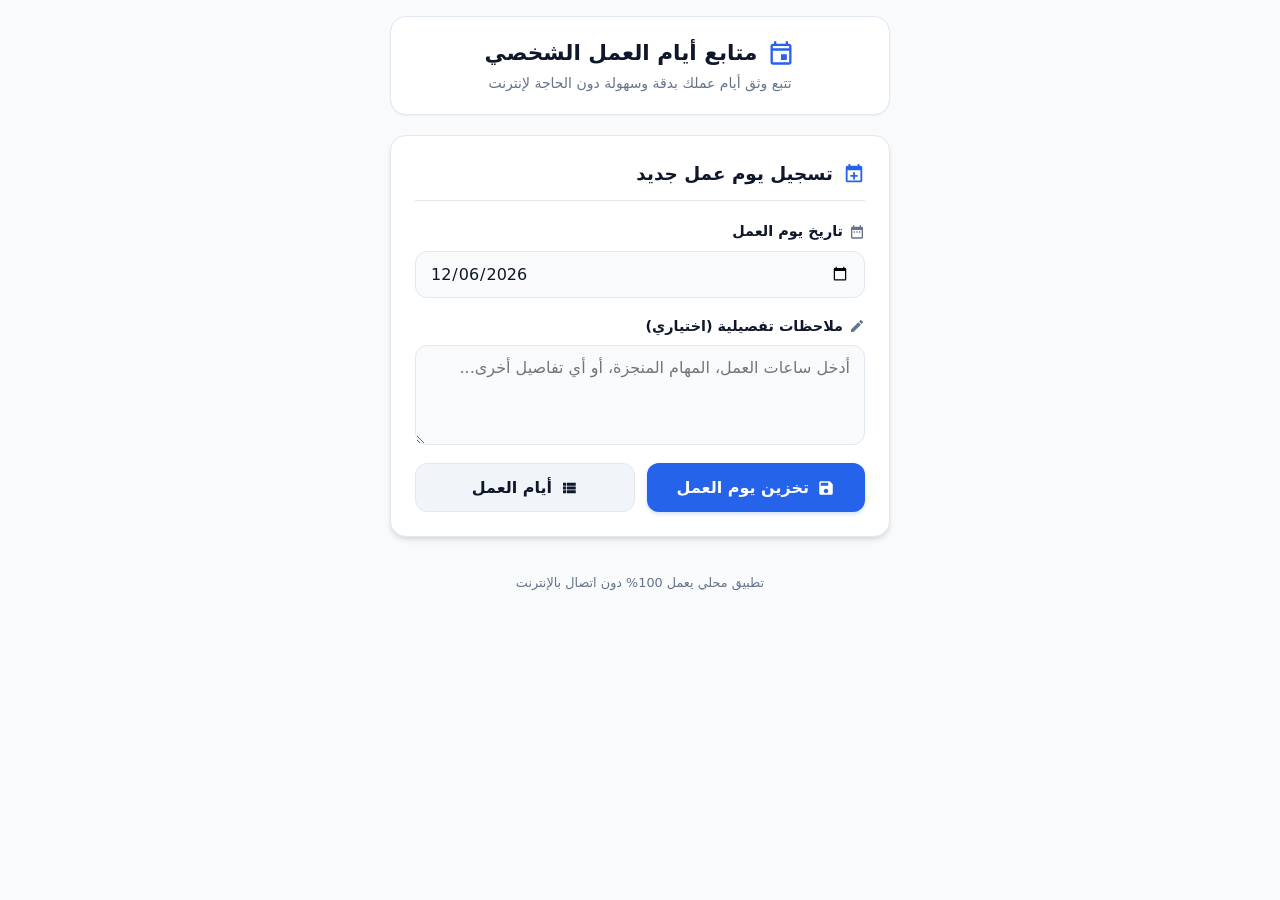
==== index.html @ 8eef69a9 "feat: enhance workday tracker form submission and event handling Co-authored-by: qusaisalih3-stack <" ====
<!DOCTYPE html>
<html lang="ar" dir="rtl">
<head>
    <meta charset="UTF-8">
    <meta name="viewport" content="width=device-width, initial-scale=1.0">
    <title>متابع أيام العمل الشخصي</title>
    <style>
        /* ==========================================
           Reset & CSS Variables
           ========================================== */
        :root {
            --primary-color: #2563eb;
            --primary-hover: #1d4ed8;
            --primary-light: #eff6ff;
            --danger-color: #dc2626;
            --danger-hover: #b91c1c;
            --danger-light: #fef2f2;
            --success-color: #16a34a;
            --success-light: #f0fdf4;
            --bg-color: #f8fafc;
            --card-bg: #ffffff;
            --text-main: #0f172a;
            --text-muted: #64748b;
            --border-color: #e2e8f0;
            --radius-lg: 16px;
            --radius-md: 12px;
            --radius-sm: 8px;
            --shadow-sm: 0 1px 2px 0 rgba(0, 0, 0, 0.05);
            --shadow-md: 0 4px 6px -1px rgba(0, 0, 0, 0.1), 0 2px 4px -1px rgba(0, 0, 0, 0.06);
            --shadow-lg: 0 10px 15px -3px rgba(0, 0, 0, 0.1), 0 4px 6px -2px rgba(0, 0, 0, 0.05);
            --font-family: system-ui, -apple-system, BlinkMacSystemFont, "Segoe UI", Roboto, "Helvetica Neue", Arial, sans-serif;
        }

        * {
            box-sizing: border-box;
            margin: 0;
            padding: 0;
            font-family: var(--font-family);
            -webkit-tap-highlight-color: transparent;
        }

        body {
            background-color: var(--bg-color);
            color: var(--text-main);
            min-height: 100vh;
            display: flex;
            flex-direction: column;
            align-items: center;
            padding: 16px;
            line-height: 1.5;
        }

        /* ==========================================
           App Shell Layout
           ========================================== */
        .app-container {
            width: 100%;
            max-width: 500px;
            margin: 0 auto;
            display: flex;
            flex-direction: column;
            gap: 20px;
        }

        header.app-header {
            background-color: var(--card-bg);
            border-radius: var(--radius-lg);
            padding: 20px;
            box-shadow: var(--shadow-sm);
            border: 1px solid var(--border-color);
            text-align: center;
        }

        .header-title-group {
            display: flex;
            align-items: center;
            justify-content: center;
            gap: 10px;
        }

        .header-title-group svg {
            width: 28px;
            height: 28px;
            fill: var(--primary-color);
        }

        .app-header h1 {
            font-size: 1.35rem;
            font-weight: 700;
            color: var(--text-main);
        }

        .app-header p {
            font-size: 0.875rem;
            color: var(--text-muted);
            margin-top: 4px;
        }

        /* ==========================================
           Views
           ========================================== */
        .view-section {
            display: block;
            animation: fadeIn 0.25s ease-in-out;
        }

        .hidden {
            display: none !important;
        }

        @keyframes fadeIn {
            from { opacity: 0; transform: translateY(6px); }
            to { opacity: 1; transform: translateY(0); }
        }

        /* ==========================================
           Card Component
           ========================================== */
        .card {
            background: var(--card-bg);
            border-radius: var(--radius-lg);
            padding: 24px;
            border: 1px solid var(--border-color);
            box-shadow: var(--shadow-md);
        }

        .card-header-line {
            display: flex;
            align-items: center;
            gap: 10px;
            margin-bottom: 20px;
            padding-bottom: 12px;
            border-bottom: 1px solid var(--border-color);
        }

        .card-header-line svg {
            width: 22px;
            height: 22px;
            fill: var(--primary-color);
        }

        .card-header-line h2 {
            font-size: 1.15rem;
            font-weight: 600;
        }

        /* ==========================================
           Forms & Controls
           ========================================== */
        .form-group {
            display: flex;
            flex-direction: column;
            gap: 8px;
            margin-bottom: 18px;
        }

        label {
            font-size: 0.9rem;
            font-weight: 600;
            color: var(--text-main);
            display: flex;
            align-items: center;
            gap: 6px;
        }

        label svg {
            width: 16px;
            height: 16px;
            fill: var(--text-muted);
        }

        input[type="date"],
        textarea {
            width: 100%;
            padding: 12px 14px;
            font-size: 1rem;
            border: 1.5px solid var(--border-color);
            border-radius: var(--radius-md);
            background-color: var(--bg-color);
            color: var(--text-main);
            outline: none;
            transition: border-color 0.2s, box-shadow 0.2s;
        }

        input[type="date"]:focus,
        textarea:focus {
            border-color: var(--primary-color);
            box-shadow: 0 0 0 3px rgba(37, 99, 235, 0.15);
            background-color: #ffffff;
        }

        textarea {
            resize: vertical;
            min-height: 100px;
        }

        /* Buttons Grid */
        .button-group {
            display: flex;
            gap: 12px;
            margin-top: 10px;
        }

        .btn {
            display: inline-flex;
            align-items: center;
            justify-content: center;
            gap: 8px;
            padding: 14px 20px;
            font-size: 1rem;
            font-weight: 600;
            border-radius: var(--radius-md);
            border: none;
            cursor: pointer;
            transition: background-color 0.2s, transform 0.1s, box-shadow 0.2s;
            width: 100%;
            text-decoration: none;
        }

        .btn:active {
            transform: scale(0.98);
        }

        .btn-primary {
            background-color: var(--primary-color);
            color: #ffffff;
            box-shadow: 0 2px 4px rgba(37, 99, 235, 0.2);
        }

        .btn-primary:hover {
            background-color: var(--primary-hover);
        }

        .btn-secondary {
            background-color: #f1f5f9;
            color: var(--text-main);
            border: 1px solid var(--border-color);
        }

        .btn-secondary:hover {
            background-color: #e2e8f0;
        }

        .btn-danger-icon {
            background: transparent;
            border: none;
            color: var(--danger-color);
            padding: 8px;
            border-radius: var(--radius-sm);
            cursor: pointer;
            transition: background-color 0.2s;
            display: inline-flex;
            align-items: center;
            justify-content: center;
        }

        .btn-danger-icon:hover {
            background-color: var(--danger-light);
        }

        .btn svg {
            width: 18px;
            height: 18px;
            fill: currentColor;
        }

        /* ==========================================
           Summary Card
           ========================================== */
        .summary-card {
            background: linear-gradient(135deg, #2563eb 0%, #1d4ed8 100%);
            color: #ffffff;
            border-radius: var(--radius-lg);
            padding: 20px;
            display: flex;
            align-items: center;
            justify-content: space-between;
            box-shadow: var(--shadow-md);
            margin-bottom: 20px;
        }

        .summary-info h3 {
            font-size: 0.95rem;
            font-weight: 500;
            opacity: 0.9;
        }

        .summary-count {
            font-size: 2rem;
            font-weight: 800;
            margin-top: 2px;
        }

        .summary-icon {
            width: 48px;
            height: 48px;
            background: rgba(255, 255, 255, 0.2);
            border-radius: 50%;
            display: flex;
            align-items: center;
            justify-content: center;
        }

        .summary-icon svg {
            width: 26px;
            height: 26px;
            fill: #ffffff;
        }

        /* ==========================================
           Workday List Items
           ========================================== */
        .workday-list {
            display: flex;
            flex-direction: column;
            gap: 12px;
        }

        .workday-item {
            background-color: var(--card-bg);
            border: 1px solid var(--border-color);
            border-radius: var(--radius-md);
            padding: 16px;
            display: flex;
            justify-content: space-between;
            align-items: flex-start;
            gap: 12px;
            box-shadow: var(--shadow-sm);
            transition: transform 0.15s, box-shadow 0.15s;
        }

        .workday-item:hover {
            box-shadow: var(--shadow-md);
        }

        .workday-details {
            display: flex;
            flex-direction: column;
            gap: 6px;
            flex: 1;
        }

        .workday-date-badge {
            display: inline-flex;
            align-items: center;
            gap: 6px;
            font-weight: 700;
            color: var(--primary-color);
            font-size: 1.05rem;
        }

        .workday-date-badge svg {
            width: 16px;
            height: 16px;
            fill: var(--primary-color);
        }

        .workday-subdate {
            font-size: 0.8rem;
            color: var(--text-muted);
        }

        .workday-notes {
            font-size: 0.925rem;
            color: var(--text-main);
            background: var(--bg-color);
            padding: 8px 12px;
            border-radius: var(--radius-sm);
            margin-top: 4px;
            white-space: pre-wrap;
            word-break: break-word;
        }

        .empty-state {
            text-align: center;
            padding: 40px 20px;
            color: var(--text-muted);
            background: var(--card-bg);
            border-radius: var(--radius-lg);
            border: 1px dashed var(--border-color);
        }

        .empty-state svg {
            width: 48px;
            height: 48px;
            fill: #cbd5e1;
            margin-bottom: 12px;
        }

        .empty-state p {
            font-size: 0.95rem;
        }

        /* ==========================================
           Toast Feedback Notification
           ========================================== */
        .toast-container {
            position: fixed;
            bottom: 24px;
            left: 50%;
            transform: translateX(-50%);
            z-index: 1000;
            display: flex;
            flex-direction: column;
            gap: 8px;
            pointer-events: none;
            width: 90%;
            max-width: 400px;
        }

        .toast {
            background-color: var(--text-main);
            color: #ffffff;
            padding: 12px 18px;
            border-radius: var(--radius-md);
            box-shadow: var(--shadow-lg);
            font-size: 0.9rem;
            font-weight: 500;
            display: flex;
            align-items: center;
            gap: 10px;
            animation: slideUp 0.3s cubic-bezier(0.16, 1, 0.3, 1);
            pointer-events: auto;
        }

        .toast-success {
            background-color: #0f172a;
            border-right: 4px solid var(--success-color);
        }

        .toast-danger {
            background-color: #0f172a;
            border-right: 4px solid var(--danger-color);
        }

        .toast svg {
            width: 20px;
            height: 20px;
            flex-shrink: 0;
        }

        .toast-success svg {
            fill: var(--success-color);
        }

        .toast-danger svg {
            fill: var(--danger-color);
        }

        @keyframes slideUp {
            from { opacity: 0; transform: translateY(20px); }
            to { opacity: 1; transform: translateY(0); }
        }

        /* ==========================================
           Footer
           ========================================== */
        footer.app-footer {
            text-align: center;
            margin-top: auto;
            padding: 16px 0;
            font-size: 0.8rem;
            color: var(--text-muted);
        }
    </style>
</head>
<body>

    <div class="app-container">

        <!-- App Header -->
        <header class="app-header">
            <div class="header-title-group">
                <svg viewBox="0 0 24 24">
                    <path d="M19 4h-1V2h-2v2H8V2H6v2H5c-1.11 0-1.99.9-1.99 2L3 20c0 1.1.89 2 2 2h14c1.1 0 2-.9 2-2V6c0-1.1-.9-2-2-2zm0 16H5V10h14v10zm0-12H5V6h14v2zm-7 5h5v5h-5z"/>
                </svg>
                <h1>متابع أيام العمل الشخصي</h1>
            </div>
            <p>تتبع وثق أيام عملك بدقة وسهولة دون الحاجة لإنترنت</p>
        </header>

        <!-- VIEW 1: Log Workday (تخزين يوم العمل) -->
        <section id="viewLog" class="view-section">
            <div class="card">
                <div class="card-header-line">
                    <svg viewBox="0 0 24 24">
                        <path d="M19 3h-1V1h-2v2H8V1H6v2H5c-1.11 0-2 .9-2 2v14c0 1.1.89 2 2 2h14c1.1 0 2-.9 2-2V5c0-1.1-.9-2-2-2zm0 16H5V8h14v11zM11 10h2v3h3v2h-3v3h-2v-3H8v-2h3z"/>
                    </svg>
                    <h2>تسجيل يوم عمل جديد</h2>
                </div>

                <form id="workdayForm">
                    <div class="form-group">
                        <label for="workDate">
                            <svg viewBox="0 0 24 24"><path d="M9 11H7v2h2v-2zm4 0h-2v2h2v-2zm4 0h-2v2h2v-2zm2-7h-1V2h-2v2H8V2H6v2H5c-1.11 0-1.99.9-1.99 2L3 20c0 1.1.89 2 2 2h14c1.1 0 2-.9 2-2V6c0-1.1-.9-2-2-2zm0 16H5V9h14v11z"/></svg>
                            تاريخ يوم العمل
                        </label>
                        <input type="date" id="workDate" required>
                    </div>

                    <div class="form-group">
                        <label for="workNotes">
                            <svg viewBox="0 0 24 24"><path d="M3 17.25V21h3.75L17.81 9.94l-3.75-3.75L3 17.25zM20.71 7.04c.39-.39.39-1.02 0-1.41l-2.34-2.34c-.39-.39-1.02-.39-1.41 0l-1.83 1.83 3.75 3.75 1.83-1.83z"/></svg>
                            ملاحظات تفصيلية (اختياري)
                        </label>
                        <textarea id="workNotes" placeholder="أدخل ساعات العمل، المهام المنجزة، أو أي تفاصيل أخرى..."></textarea>
                    </div>

                    <div class="button-group">
                        <button type="submit" id="saveWorkdayBtn" class="btn btn-primary">
                            <svg viewBox="0 0 24 24"><path d="M17 3H5c-1.11 0-2 .9-2 2v14c0 1.1.89 2 2 2h14c1.1 0 2-.9 2-2V7l-4-4zm-5 16c-1.66 0-3-1.34-3-3s1.34-3 3-3 3 1.34 3 3-1.34 3-3 3zm3-10H5V5h10v4z"/></svg>
                            <span>تخزين يوم العمل</span>
                        </button>
                        <button type="button" id="navToSavedBtn" class="btn btn-secondary">
                            <svg viewBox="0 0 24 24"><path d="M4 14h4v-4H4v4zm0 5h4v-4H4v4zM4 9h4V5H4v4zm5 5h12v-4H9v4zm0 5h12v-4H9v4zM9 5v4h12V5H9z"/></svg>
                            <span>أيام العمل</span>
                        </button>
                    </div>
                </form>
            </div>
        </section>

        <!-- VIEW 2: Saved Workdays (أيام العمل) -->
        <section id="viewSaved" class="view-section hidden">
            <!-- Summary Card -->
            <div class="summary-card">
                <div class="summary-info">
                    <h3>إجمالي أيام العمل المسجلة</h3>
                    <div id="totalDaysCount" class="summary-count">0</div>
                </div>
                <div class="summary-icon">
                    <svg viewBox="0 0 24 24"><path d="M19 3h-1V1h-2v2H8V1H6v2H5c-1.1 0-2 .9-2 2v14c0 1.1.9 2 2 2h14c1.1 0 2-.9 2-2V5c0-1.1-.9-2-2-2zm0 16H5V9h14v10zM7 11h5v5H7z"/></svg>
                </div>
            </div>

            <div style="margin-bottom: 16px;">
                <button type="button" id="navToLogBtn" class="btn btn-secondary">
                    <svg viewBox="0 0 24 24"><path d="M19 13h-6v6h-2v-6H5v-2h6V5h2v6h6v2z"/></svg>
                    <span>تسجيل يوم عمل جديد</span>
                </button>
            </div>

            <!-- Workdays List -->
            <div id="workdayListContainer" class="workday-list">
                <!-- Dynamically populated -->
            </div>
        </section>

        <!-- Footer -->
        <footer class="app-footer">
            <p>تطبيق محلي يعمل 100% دون اتصال بالإنترنت</p>
        </footer>

    </div>

    <!-- Toast Notification Container -->
    <div id="toastContainer" class="toast-container"></div>

    <script>
        (function() {
            'use strict';

            const STORAGE_KEY = 'workday_tracker_db';

            // Element References
            const viewLog = document.getElementById('viewLog');
            const viewSaved = document.getElementById('viewSaved');
            const workDateInput = document.getElementById('workDate');
            const workNotesInput = document.getElementById('workNotes');
            const saveWorkdayBtn = document.getElementById('saveWorkdayBtn');
            const navToSavedBtn = document.getElementById('navToSavedBtn');
            const navToLogBtn = document.getElementById('navToLogBtn');
            const totalDaysCount = document.getElementById('totalDaysCount');
            const workdayListContainer = document.getElementById('workdayListContainer');
            const toastContainer = document.getElementById('toastContainer');

            // Initialize Date Picker to Today's Date
            function setTodayDate() {
                const today = new Date();
                const year = today.getFullYear();
                const month = String(today.getMonth() + 1).padStart(2, '0');
                const day = String(today.getDate()).padStart(2, '0');
                workDateInput.value = `${year}-${month}-${day}`;
            }

            // Toast Message Function
            function showToast(message, type = 'success') {
                const toast = document.createElement('div');
                toast.className = `toast toast-${type}`;

                const iconSvg = type === 'success'
                    ? `<svg viewBox="0 0 24 24"><path d="M9 16.17L4.83 12l-1.42 1.41L9 19 21 7l-1.41-1.41z"/></svg>`
                    : `<svg viewBox="0 0 24 24"><path d="M12 2C6.48 2 2 6.48 2 12s4.48 10 10 10 10-4.48 10-10S17.52 2 12 2zm1 15h-2v-2h2v2zm0-4h-2V7h2v6z"/></svg>`;

                toast.innerHTML = `${iconSvg}<span>${escapeHtml(message)}</span>`;
                toastContainer.appendChild(toast);

                setTimeout(() => {
                    toast.style.opacity = '0';
                    toast.style.transform = 'translateY(10px)';
                    toast.style.transition = 'all 0.3s ease';
                    setTimeout(() => toast.remove(), 300);
                }, 3000);
            }

            // Storage Layer
            function getWorkdays() {
                try {
                    const data = localStorage.getItem(STORAGE_KEY);
                    return data ? JSON.parse(data) : [];
                } catch (e) {
                    console.error('Failed to parse workdays from localStorage:', e);
                    return [];
                }
            }

            function saveWorkdays(records) {
                try {
                    localStorage.setItem(STORAGE_KEY, JSON.stringify(records));
                } catch (e) {
                    console.error('Failed to save workdays to localStorage:', e);
                    showToast('حدث خطأ في الحفظ في الذاكرة المحلية', 'danger');
                }
            }

            // Navigation
            function switchToView(viewName) {
                if (viewName === 'saved') {
                    viewLog.classList.add('hidden');
                    viewSaved.classList.remove('hidden');
                    renderSavedWorkdays();
                } else {
                    viewSaved.classList.add('hidden');
                    viewLog.classList.remove('hidden');
                }
            }

            // HTML Escaper for Safety
            function escapeHtml(str) {
                if (!str) return '';
                return String(str)
                    .replace(/&/g, '&amp;')
                    .replace(/</g, '&lt;')
                    .replace(/>/g, '&gt;')
                    .replace(/"/g, '&quot;')
                    .replace(/'/g, '&#039;');
            }

            // Format Date String nicely for Arabic display
            function formatArabicDate(dateStr) {
                if (!dateStr) return '';
                const parts = dateStr.split('-');
                if (parts.length !== 3) return dateStr;

                const year = parseInt(parts[0], 10);
                const month = parseInt(parts[1], 10) - 1;
                const day = parseInt(parts[2], 10);

                const dateObj = new Date(year, month, day);

                try {
                    const options = { weekday: 'long', year: 'numeric', month: 'long', day: 'numeric' };
                    return dateObj.toLocaleDateString('ar-EG', options);
                } catch (e) {
                    return dateStr;
                }
            }

            // Save Entry Handler
            function handleSaveWorkday() {
                const dateValue = workDateInput.value;
                const notesValue = workNotesInput.value.trim();

                if (!dateValue) {
                    showToast('يرجى تحديد تاريخ يوم العمل', 'danger');
                    return;
                }

                const records = getWorkdays();

                const newRecord = {
                    id: Date.now().toString(),
                    date: dateValue,
                    notes: notesValue,
                    createdAt: new Date().toISOString()
                };

                records.push(newRecord);
                saveWorkdays(records);

                showToast('تم تخزين يوم العمل بنجاح!', 'success');

                // Reset form fields
                setTodayDate();
                workNotesInput.value = '';
            }

            // Delete Entry Handler
            function handleDeleteWorkday(id) {
                let records = getWorkdays();
                records = records.filter(item => item.id !== id);
                saveWorkdays(records);
                showToast('تم حذف يوم العمل بنجاح', 'danger');
                renderSavedWorkdays();
            }

            // Render Saved Workdays View
            function renderSavedWorkdays() {
                const records = getWorkdays();

                // Update Total Count Badge
                totalDaysCount.textContent = records.length;

                if (records.length === 0) {
                    workdayListContainer.innerHTML = `
                        <div class="empty-state">
                            <svg viewBox="0 0 24 24"><path d="M19 3h-1V1h-2v2H8V1H6v2H5c-1.1 0-2 .9-2 2v14c0 1.1.9 2 2 2h14c1.1 0 2-.9 2-2V5c0-1.1-.9-2-2-2zm0 16H5V9h14v10zM11 12h2v5h-2z"/></svg>
                            <p>لا توجد أي أيام عمل مسجلة حتى الآن.</p>
                        </div>
                    `;
                    return;
                }

                // Sort Chronologically from Newest to Oldest (by Date descending, then createdAt descending)
                records.sort((a, b) => {
                    if (a.date !== b.date) {
                        return b.date.localeCompare(a.date);
                    }
                    return (b.createdAt || '').localeCompare(a.createdAt || '');
                });

                workdayListContainer.innerHTML = records.map(item => {
                    const formattedDate = formatArabicDate(item.date);
                    const notesHtml = item.notes ? `<div class="workday-notes">${escapeHtml(item.notes)}</div>` : '';

                    return `
                        <div class="workday-item">
                            <div class="workday-details">
                                <div class="workday-date-badge">
                                    <svg viewBox="0 0 24 24"><path d="M19 3h-1V1h-2v2H8V1H6v2H5c-1.1 0-2 .9-2 2v14c0 1.1.9 2 2 2h14c1.1 0 2-.9 2-2V5c0-1.1-.9-2-2-2zm0 16H5V9h14v10z"/></svg>
                                    <span>${escapeHtml(formattedDate)}</span>
                                </div>
                                <div class="workday-subdate">${escapeHtml(item.date)}</div>
                                ${notesHtml}
                            </div>
                            <button type="button" class="btn-danger-icon" data-id="${escapeHtml(item.id)}" title="حذف">
                                <svg viewBox="0 0 24 24" width="20" height="20"><path d="M6 19c0 1.1.9 2 2 2h8c1.1 0 2-.9 2-2V7H6v12zM19 4h-3.5l-1-1h-5l-1 1H5v2h14V4z"/></svg>
                            </button>
                        </div>
                    `;
                }).join('');

                // Attach delete button event listeners
                const deleteBtns = workdayListContainer.querySelectorAll('.btn-danger-icon');
                deleteBtns.forEach(btn => {
                    btn.addEventListener('click', function() {
                        const id = this.getAttribute('data-id');
                        handleDeleteWorkday(id);
                    });
                });
            }

            // Initializations & Event Listeners
            setTodayDate();

            document.getElementById('workdayForm').addEventListener('submit', function(e) {
                e.preventDefault();
                handleSaveWorkday();
            });
            navToSavedBtn.addEventListener('click', () => switchToView('saved'));
            navToLogBtn.addEventListener('click', () => switchToView('log'));

        })();
    </script>
</body>
</html>
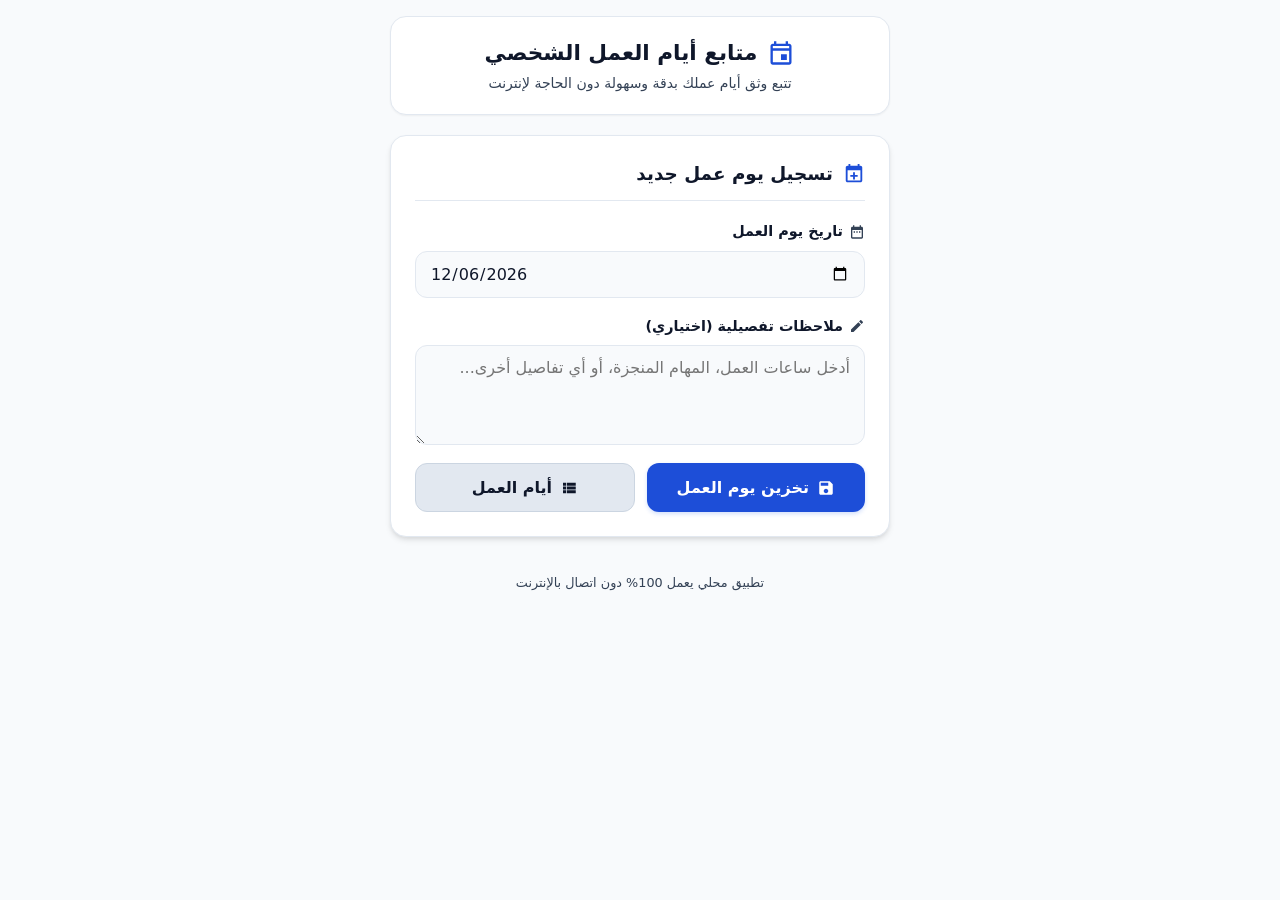
==== commit 5d267fc7: "Create single-file Arabic offline workday tracker web app Co-authored-by: qusaisalih3-stack <3024092" ====
--- a/index.html
+++ b/index.html
@@ -3,14 +3,16 @@
 <head>
     <meta charset="UTF-8">
     <meta name="viewport" content="width=device-width, initial-scale=1.0">
+    <meta name="color-scheme" content="light">
     <title>متابع أيام العمل الشخصي</title>
     <style>
         /* ==========================================
            Reset & CSS Variables
            ========================================== */
         :root {
-            --primary-color: #2563eb;
-            --primary-hover: #1d4ed8;
+            color-scheme: light;
+            --primary-color: #1d4ed8;
+            --primary-hover: #1e40af;
             --primary-light: #eff6ff;
             --danger-color: #dc2626;
             --danger-hover: #b91c1c;
@@ -20,7 +22,7 @@
             --bg-color: #f8fafc;
             --card-bg: #ffffff;
             --text-main: #0f172a;
-            --text-muted: #64748b;
+            --text-muted: #334155;
             --border-color: #e2e8f0;
             --radius-lg: 16px;
             --radius-md: 12px;
@@ -40,8 +42,8 @@
         }
 
         body {
-            background-color: var(--bg-color);
-            color: var(--text-main);
+            background-color: #f8fafc;
+            color: #0f172a;
             min-height: 100vh;
             display: flex;
             flex-direction: column;
@@ -232,13 +234,13 @@
         }
 
         .btn-secondary {
-            background-color: #f1f5f9;
-            color: var(--text-main);
-            border: 1px solid var(--border-color);
+            background-color: #e2e8f0;
+            color: #0f172a;
+            border: 1px solid #cbd5e1;
         }
 
         .btn-secondary:hover {
-            background-color: #e2e8f0;
+            background-color: #cbd5e1;
         }
 
         .btn-danger-icon {
@@ -357,13 +359,14 @@
 
         .workday-subdate {
             font-size: 0.8rem;
-            color: var(--text-muted);
+            color: #475569;
         }
 
         .workday-notes {
             font-size: 0.925rem;
-            color: var(--text-main);
-            background: var(--bg-color);
+            color: #0f172a;
+            background: #f1f5f9;
+            border: 1px solid #e2e8f0;
             padding: 8px 12px;
             border-radius: var(--radius-sm);
             margin-top: 4px;
@@ -489,7 +492,7 @@
                     <h2>تسجيل يوم عمل جديد</h2>
                 </div>
 
-                <form id="workdayForm">
+                <form id="workdayForm" onsubmit="return false;">
                     <div class="form-group">
                         <label for="workDate">
                             <svg viewBox="0 0 24 24"><path d="M9 11H7v2h2v-2zm4 0h-2v2h2v-2zm4 0h-2v2h2v-2zm2-7h-1V2h-2v2H8V2H6v2H5c-1.11 0-1.99.9-1.99 2L3 20c0 1.1.89 2 2 2h14c1.1 0 2-.9 2-2V6c0-1.1-.9-2-2-2zm0 16H5V9h14v11z"/></svg>
@@ -763,7 +766,8 @@
             // Initializations & Event Listeners
             setTodayDate();
 
-            document.getElementById('workdayForm').addEventListener('submit', function(e) {
+            const workdayForm = document.getElementById('workdayForm');
+            workdayForm.addEventListener('submit', function(e) {
                 e.preventDefault();
                 handleSaveWorkday();
             });
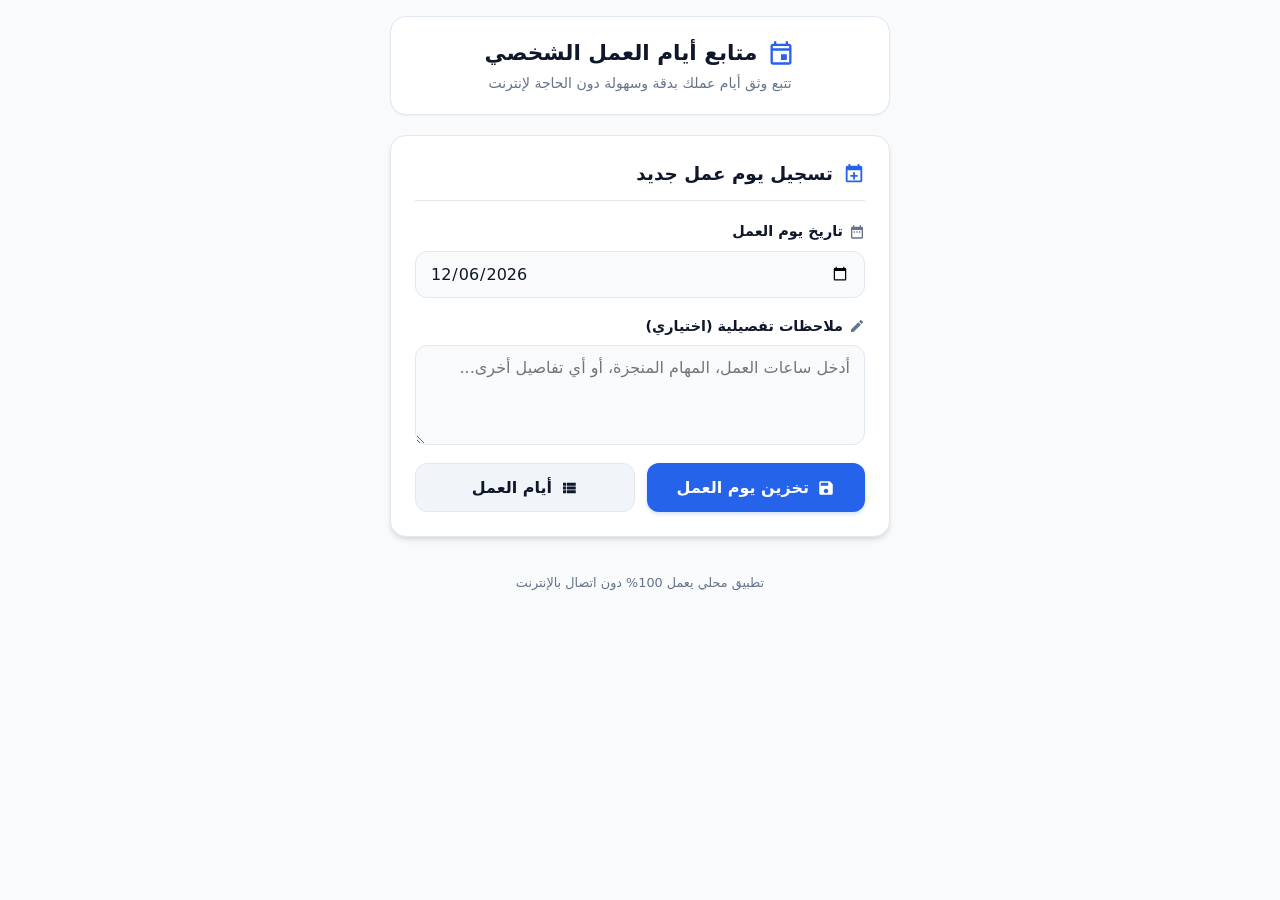
==== commit 6d1c6359: "Add standalone offline workday tracker web app - Implement single-file mobile web app in index.html " ====
--- a/index.html
+++ b/index.html
@@ -3,16 +3,14 @@
 <head>
     <meta charset="UTF-8">
     <meta name="viewport" content="width=device-width, initial-scale=1.0">
-    <meta name="color-scheme" content="light">
     <title>متابع أيام العمل الشخصي</title>
     <style>
         /* ==========================================
            Reset & CSS Variables
            ========================================== */
         :root {
-            color-scheme: light;
-            --primary-color: #1d4ed8;
-            --primary-hover: #1e40af;
+            --primary-color: #2563eb;
+            --primary-hover: #1d4ed8;
             --primary-light: #eff6ff;
             --danger-color: #dc2626;
             --danger-hover: #b91c1c;
@@ -22,7 +20,7 @@
             --bg-color: #f8fafc;
             --card-bg: #ffffff;
             --text-main: #0f172a;
-            --text-muted: #334155;
+            --text-muted: #64748b;
             --border-color: #e2e8f0;
             --radius-lg: 16px;
             --radius-md: 12px;
@@ -42,8 +40,8 @@
         }
 
         body {
-            background-color: #f8fafc;
-            color: #0f172a;
+            background-color: var(--bg-color);
+            color: var(--text-main);
             min-height: 100vh;
             display: flex;
             flex-direction: column;
@@ -233,14 +231,20 @@
             background-color: var(--primary-hover);
         }
 
+        .btn-primary.btn-saved-success {
+            background-color: var(--success-color) !important;
+            box-shadow: 0 0 0 4px rgba(22, 163, 74, 0.3) !important;
+            transform: scale(0.98);
+        }
+
         .btn-secondary {
+            background-color: #f1f5f9;
+            color: var(--text-main);
+            border: 1px solid var(--border-color);
+        }
+
+        .btn-secondary:hover {
             background-color: #e2e8f0;
-            color: #0f172a;
-            border: 1px solid #cbd5e1;
-        }
-
-        .btn-secondary:hover {
-            background-color: #cbd5e1;
         }
 
         .btn-danger-icon {
@@ -359,14 +363,13 @@
 
         .workday-subdate {
             font-size: 0.8rem;
-            color: #475569;
+            color: var(--text-muted);
         }
 
         .workday-notes {
             font-size: 0.925rem;
-            color: #0f172a;
-            background: #f1f5f9;
-            border: 1px solid #e2e8f0;
+            color: var(--text-main);
+            background: var(--bg-color);
             padding: 8px 12px;
             border-radius: var(--radius-sm);
             margin-top: 4px;
@@ -492,7 +495,7 @@
                     <h2>تسجيل يوم عمل جديد</h2>
                 </div>
 
-                <form id="workdayForm" onsubmit="return false;">
+                <form id="workdayForm">
                     <div class="form-group">
                         <label for="workDate">
                             <svg viewBox="0 0 24 24"><path d="M9 11H7v2h2v-2zm4 0h-2v2h2v-2zm4 0h-2v2h2v-2zm2-7h-1V2h-2v2H8V2H6v2H5c-1.11 0-1.99.9-1.99 2L3 20c0 1.1.89 2 2 2h14c1.1 0 2-.9 2-2V6c0-1.1-.9-2-2-2zm0 16H5V9h14v11z"/></svg>
@@ -670,7 +673,11 @@
             }
 
             // Save Entry Handler
-            function handleSaveWorkday() {
+            function handleSaveWorkday(e) {
+                if (e) {
+                    e.preventDefault();
+                }
+
                 const dateValue = workDateInput.value;
                 const notesValue = workNotesInput.value.trim();
 
@@ -690,6 +697,19 @@
 
                 records.push(newRecord);
                 saveWorkdays(records);
+
+                // Button visual feedback
+                saveWorkdayBtn.classList.add('btn-saved-success');
+                const origHtml = saveWorkdayBtn.innerHTML;
+                saveWorkdayBtn.innerHTML = `
+                    <svg viewBox="0 0 24 24"><path d="M9 16.17L4.83 12l-1.42 1.41L9 19 21 7l-1.41-1.41z"/></svg>
+                    <span>تم التخزين!</span>
+                `;
+
+                setTimeout(() => {
+                    saveWorkdayBtn.classList.remove('btn-saved-success');
+                    saveWorkdayBtn.innerHTML = origHtml;
+                }, 1200);
 
                 showToast('تم تخزين يوم العمل بنجاح!', 'success');
 
@@ -764,13 +784,10 @@
             }
 
             // Initializations & Event Listeners
+            const workdayForm = document.getElementById('workdayForm');
             setTodayDate();
 
-            const workdayForm = document.getElementById('workdayForm');
-            workdayForm.addEventListener('submit', function(e) {
-                e.preventDefault();
-                handleSaveWorkday();
-            });
+            workdayForm.addEventListener('submit', handleSaveWorkday);
             navToSavedBtn.addEventListener('click', () => switchToView('saved'));
             navToLogBtn.addEventListener('click', () => switchToView('log'));
 
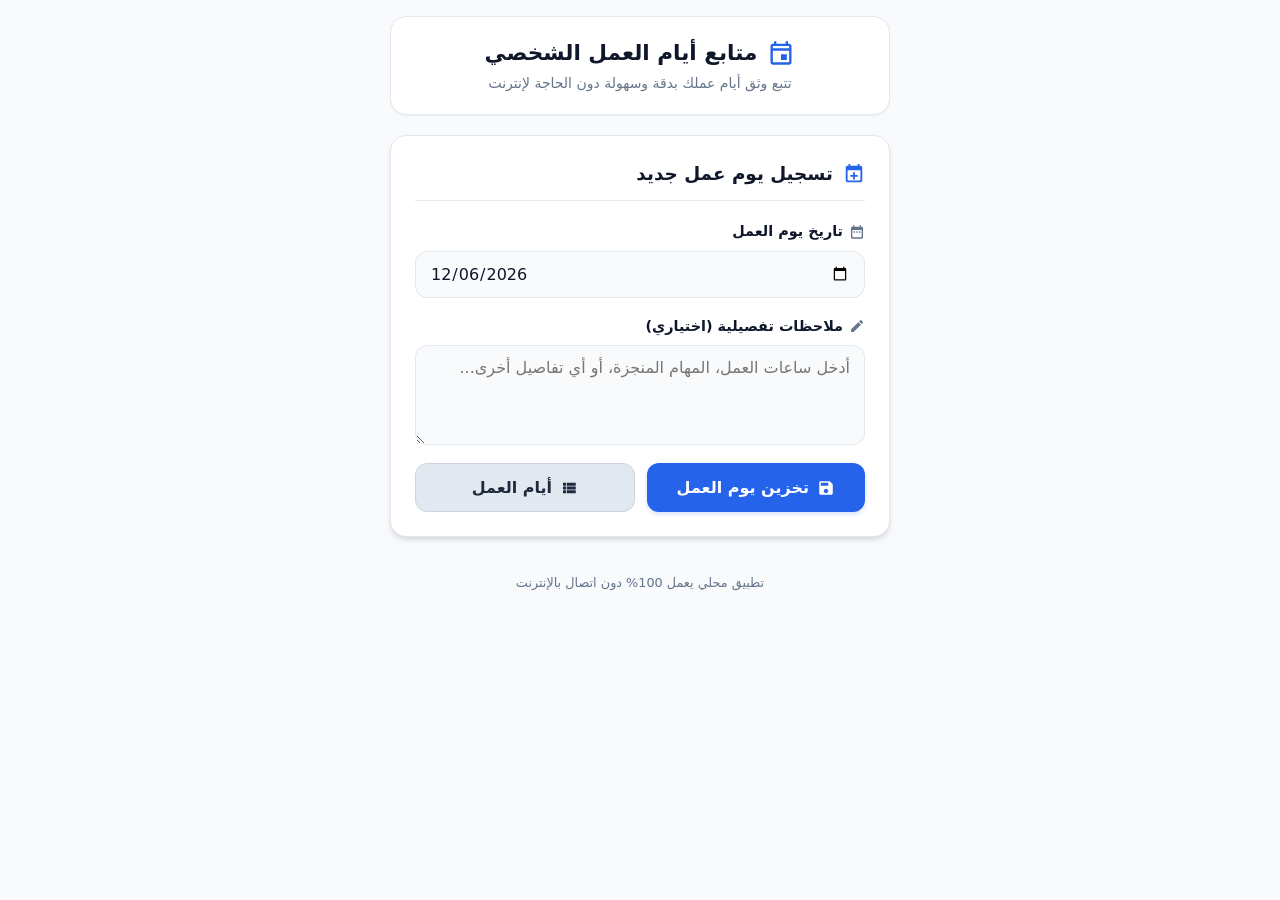
==== commit c833cd50: "Enhance offline workday tracker UI with improved contrast Co-authored-by: qusaisalih3-stack <3024092" ====
--- a/index.html
+++ b/index.html
@@ -231,20 +231,15 @@
             background-color: var(--primary-hover);
         }
 
-        .btn-primary.btn-saved-success {
-            background-color: var(--success-color) !important;
-            box-shadow: 0 0 0 4px rgba(22, 163, 74, 0.3) !important;
-            transform: scale(0.98);
-        }
-
         .btn-secondary {
-            background-color: #f1f5f9;
-            color: var(--text-main);
-            border: 1px solid var(--border-color);
+            background-color: #e2e8f0;
+            color: #1e293b;
+            border: 1.5px solid #cbd5e1;
         }
 
         .btn-secondary:hover {
-            background-color: #e2e8f0;
+            background-color: #cbd5e1;
+            color: #0f172a;
         }
 
         .btn-danger-icon {
@@ -495,7 +490,7 @@
                     <h2>تسجيل يوم عمل جديد</h2>
                 </div>
 
-                <form id="workdayForm">
+                <form id="workdayForm" onsubmit="return false;">
                     <div class="form-group">
                         <label for="workDate">
                             <svg viewBox="0 0 24 24"><path d="M9 11H7v2h2v-2zm4 0h-2v2h2v-2zm4 0h-2v2h2v-2zm2-7h-1V2h-2v2H8V2H6v2H5c-1.11 0-1.99.9-1.99 2L3 20c0 1.1.89 2 2 2h14c1.1 0 2-.9 2-2V6c0-1.1-.9-2-2-2zm0 16H5V9h14v11z"/></svg>
@@ -673,11 +668,7 @@
             }
 
             // Save Entry Handler
-            function handleSaveWorkday(e) {
-                if (e) {
-                    e.preventDefault();
-                }
-
+            function handleSaveWorkday() {
                 const dateValue = workDateInput.value;
                 const notesValue = workNotesInput.value.trim();
 
@@ -697,19 +688,6 @@
 
                 records.push(newRecord);
                 saveWorkdays(records);
-
-                // Button visual feedback
-                saveWorkdayBtn.classList.add('btn-saved-success');
-                const origHtml = saveWorkdayBtn.innerHTML;
-                saveWorkdayBtn.innerHTML = `
-                    <svg viewBox="0 0 24 24"><path d="M9 16.17L4.83 12l-1.42 1.41L9 19 21 7l-1.41-1.41z"/></svg>
-                    <span>تم التخزين!</span>
-                `;
-
-                setTimeout(() => {
-                    saveWorkdayBtn.classList.remove('btn-saved-success');
-                    saveWorkdayBtn.innerHTML = origHtml;
-                }, 1200);
 
                 showToast('تم تخزين يوم العمل بنجاح!', 'success');
 
@@ -784,10 +762,9 @@
             }
 
             // Initializations & Event Listeners
-            const workdayForm = document.getElementById('workdayForm');
             setTodayDate();
 
-            workdayForm.addEventListener('submit', handleSaveWorkday);
+            saveWorkdayBtn.addEventListener('click', handleSaveWorkday);
             navToSavedBtn.addEventListener('click', () => switchToView('saved'));
             navToLogBtn.addEventListener('click', () => switchToView('log'));
 
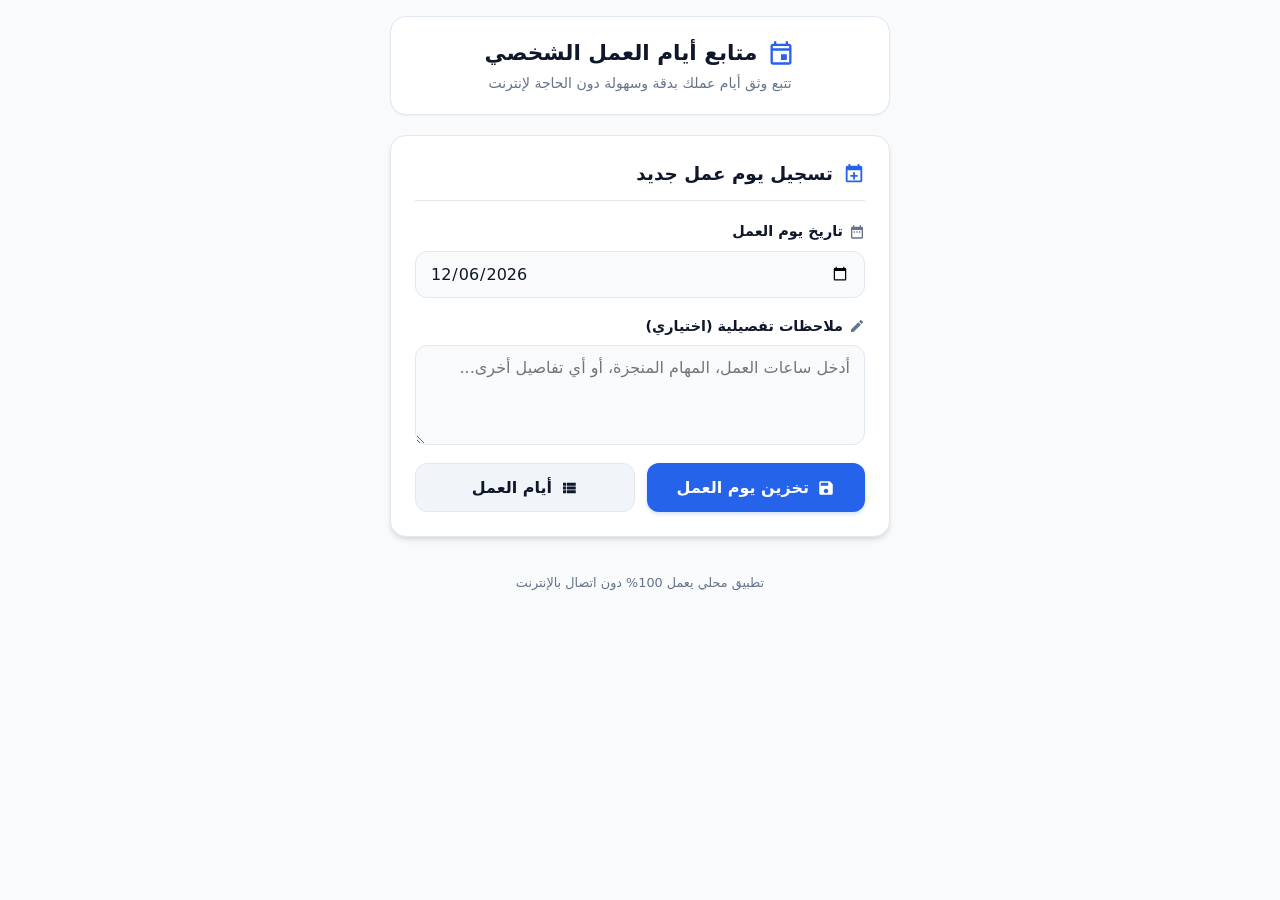
==== commit 696b496a: "Implement standalone offline Arabic Workday Tracker app Co-authored-by: qusaisalih3-stack <302409235" ====
--- a/index.html
+++ b/index.html
@@ -232,14 +232,13 @@
         }
 
         .btn-secondary {
+            background-color: #f1f5f9;
+            color: var(--text-main);
+            border: 1px solid var(--border-color);
+        }
+
+        .btn-secondary:hover {
             background-color: #e2e8f0;
-            color: #1e293b;
-            border: 1.5px solid #cbd5e1;
-        }
-
-        .btn-secondary:hover {
-            background-color: #cbd5e1;
-            color: #0f172a;
         }
 
         .btn-danger-icon {
@@ -490,7 +489,7 @@
                     <h2>تسجيل يوم عمل جديد</h2>
                 </div>
 
-                <form id="workdayForm" onsubmit="return false;">
+                <form id="workdayForm">
                     <div class="form-group">
                         <label for="workDate">
                             <svg viewBox="0 0 24 24"><path d="M9 11H7v2h2v-2zm4 0h-2v2h2v-2zm4 0h-2v2h2v-2zm2-7h-1V2h-2v2H8V2H6v2H5c-1.11 0-1.99.9-1.99 2L3 20c0 1.1.89 2 2 2h14c1.1 0 2-.9 2-2V6c0-1.1-.9-2-2-2zm0 16H5V9h14v11z"/></svg>
@@ -566,6 +565,7 @@
             // Element References
             const viewLog = document.getElementById('viewLog');
             const viewSaved = document.getElementById('viewSaved');
+            const workdayForm = document.getElementById('workdayForm');
             const workDateInput = document.getElementById('workDate');
             const workNotesInput = document.getElementById('workNotes');
             const saveWorkdayBtn = document.getElementById('saveWorkdayBtn');
@@ -668,7 +668,11 @@
             }
 
             // Save Entry Handler
-            function handleSaveWorkday() {
+            function handleSaveWorkday(e) {
+                if (e) {
+                    e.preventDefault();
+                }
+
                 const dateValue = workDateInput.value;
                 const notesValue = workNotesInput.value.trim();
 
@@ -764,7 +768,7 @@
             // Initializations & Event Listeners
             setTodayDate();
 
-            saveWorkdayBtn.addEventListener('click', handleSaveWorkday);
+            workdayForm.addEventListener('submit', handleSaveWorkday);
             navToSavedBtn.addEventListener('click', () => switchToView('saved'));
             navToLogBtn.addEventListener('click', () => switchToView('log'));
 
